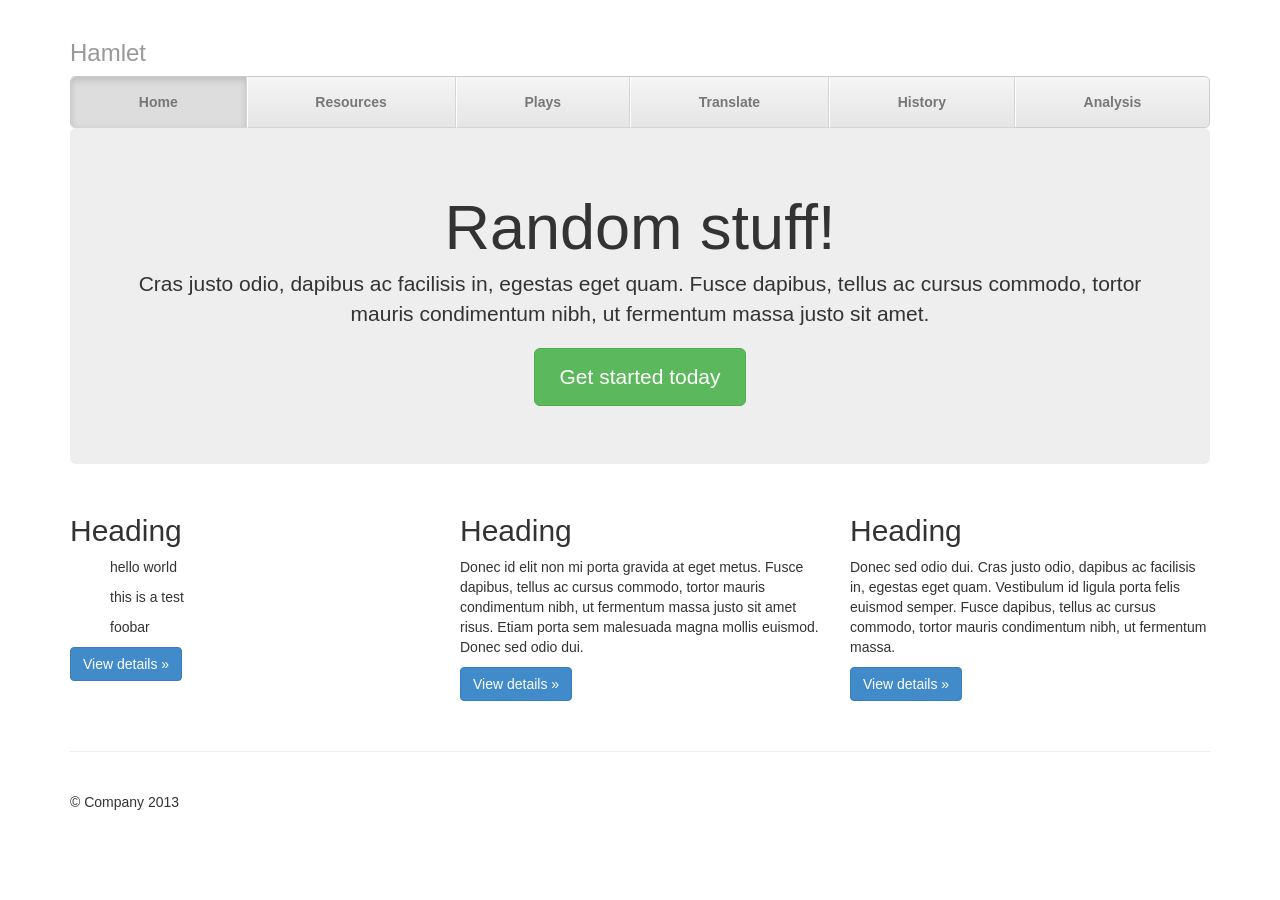
==== app/index.html @ 9dbf5915 "initial commit" ====
<!DOCTYPE html>
<html lang="en" ng-app="app">
<head>
    <meta charset="utf-8">
    <meta http-equiv="X-UA-Compatible" content="IE=edge">
    <meta name="viewport" content="width=device-width, initial-scale=1.0">
    <meta name="description" content="">
    <meta name="author" content="">

    <title>Hamlet Home</title>
    <script src="../vendor/js/angular.min.js"></script>
    <script src="../vendor/js/angular-route.min.js"></script>
    <script src="js/router.js"></script>
    <link rel="stylesheet" href="../vendor/css/bootstrap.min.css"/>
    <link rel="stylesheet" href="css/justified-nav.css"/>
</head>

<body>

<div class="container">

    <div class="masthead">
        <h3 class="text-muted">Hamlet</h3>
        <ul class="nav nav-justified">
            <li class="active"><a href="#">Home</a></li>
            <li><a href="resources.html">Resources</a></li>
            <li><a href="plays.html">Plays</a></li>
            <li><a href="translator.html">Translate</a></li>
            <li><a href="history.html">History</a></li>
            <li><a href="analysis.html">Analysis</a></li>
        </ul>
    </div>

    <!-- Jumbotron -->
    <div class="jumbotron">
        <h1>Random stuff!</h1>

        <p class="lead">Cras justo odio, dapibus ac facilisis in, egestas eget quam. Fusce dapibus, tellus ac cursus
            commodo, tortor mauris condimentum nibh, ut fermentum massa justo sit amet.</p>

        <p><a class="btn btn-lg btn-success" href="#" role="button">Get started today</a></p>
    </div>

    <!-- Example row of columns -->
    <div class="row">
        <div class="col-lg-4">
            <h2>Heading</h2>
            <div ng-controller="MainController">
                <ul ng-repeat="thing in things"> {{thing}}</ul>
            </div>
            <p><a class="btn btn-primary" href="#" role="button">View details &raquo;</a></p>
        </div>
        <div class="col-lg-4">
            <h2>Heading</h2>

            <p>Donec id elit non mi porta gravida at eget metus. Fusce dapibus, tellus ac cursus commodo, tortor mauris
                condimentum nibh, ut fermentum massa justo sit amet risus. Etiam porta sem malesuada magna mollis
                euismod. Donec sed odio dui. </p>

            <p><a class="btn btn-primary" href="#" role="button">View details &raquo;</a></p>
        </div>
        <div class="col-lg-4">
            <h2>Heading</h2>

            <p>Donec sed odio dui. Cras justo odio, dapibus ac facilisis in, egestas eget quam. Vestibulum id ligula
                porta felis euismod semper. Fusce dapibus, tellus ac cursus commodo, tortor mauris condimentum nibh, ut
                fermentum massa.</p>

            <p><a class="btn btn-primary" href="#" role="button">View details &raquo;</a></p>
        </div>
    </div>

    <!-- Site footer -->
    <div class="footer">
        <p>&copy; Company 2013</p>
    </div>

</div>

</body>
</html>
---- app/css/justified-nav.css ----
body {
    padding-top: 20px;
}

.footer {
    border-top: 1px solid #eee;
    margin-top: 40px;
    padding-top: 40px;
    padding-bottom: 40px;
}

/* Main marketing message and sign up button */
.jumbotron {
    text-align: center;
    /*background-color: transparent;*/
}
.jumbotron .btn {
    font-size: 21px;
    padding: 14px 24px;
}

/* Customize the nav-justified links to be fill the entire space of the .navbar */

.nav-justified {
    background-color: #eee;
    border-radius: 5px;
    border: 1px solid #ccc;
}
.nav-justified > li > a {
    margin-bottom: 0;
    padding-top: 15px;
    padding-bottom: 15px;
    color: #777;
    font-weight: bold;
    text-align: center;
    border-bottom: 1px solid #d5d5d5;
    background-color: #e5e5e5; /* Old browsers */
    background-repeat: repeat-x; /* Repeat the gradient */
    background-image: -moz-linear-gradient(top, #f5f5f5 0%, #e5e5e5 100%); /* FF3.6+ */
    background-image: -webkit-gradient(linear, left top, left bottom, color-stop(0%,#f5f5f5), color-stop(100%,#e5e5e5)); /* Chrome,Safari4+ */
    background-image: -webkit-linear-gradient(top, #f5f5f5 0%,#e5e5e5 100%); /* Chrome 10+,Safari 5.1+ */
    background-image: -o-linear-gradient(top, #f5f5f5 0%,#e5e5e5 100%); /* Opera 11.10+ */
    filter: progid:DXImageTransform.Microsoft.gradient( startColorstr='#f5f5f5', endColorstr='#e5e5e5',GradientType=0 ); /* IE6-9 */
    background-image: linear-gradient(top, #f5f5f5 0%,#e5e5e5 100%); /* W3C */
}
.nav-justified > .active > a,
.nav-justified > .active > a:hover,
.nav-justified > .active > a:focus {
    background-color: #ddd;
    background-image: none;
    box-shadow: inset 0 3px 7px rgba(0,0,0,.15);
}
.nav-justified > li:first-child > a {
    border-radius: 5px 5px 0 0;
}
.nav-justified > li:last-child > a {
    border-bottom: 0;
    border-radius: 0 0 5px 5px;
}

@media (min-width: 768px) {
    .nav-justified {
        max-height: 52px;
    }
    .nav-justified > li > a {
        border-left: 1px solid #fff;
        border-right: 1px solid #d5d5d5;
    }
    .nav-justified > li:first-child > a {
        border-left: 0;
        border-radius: 5px 0 0 5px;
    }
    .nav-justified > li:last-child > a {
        border-radius: 0 5px 5px 0;
        border-right: 0;
    }
}

/* Responsive: Portrait tablets and up */
@media screen and (min-width: 768px) {
    /* Remove the padding we set earlier */
    .masthead,
    .marketing,
    .footer {
        padding-left: 0;
        padding-right: 0;
    }
}
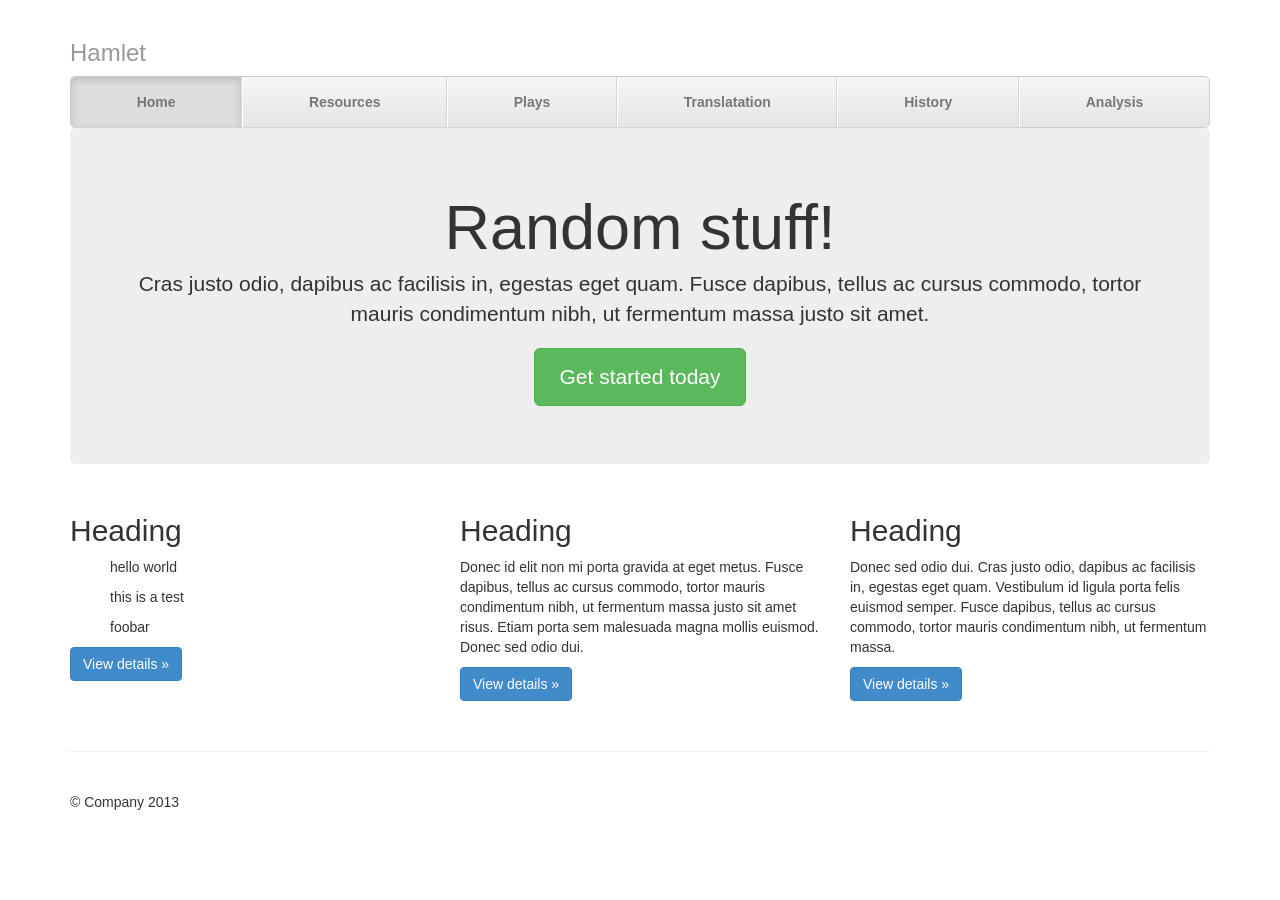
==== commit 067bfbd1: "Update index.html" ====
--- a/app/index.html
+++ b/app/index.html
@@ -25,7 +25,7 @@
             <li class="active"><a href="#">Home</a></li>
             <li><a href="resources.html">Resources</a></li>
             <li><a href="plays.html">Plays</a></li>
-            <li><a href="translator.html">Translate</a></li>
+            <li><a href="translator.html">Translatation</a></li>
             <li><a href="history.html">History</a></li>
             <li><a href="analysis.html">Analysis</a></li>
         </ul>
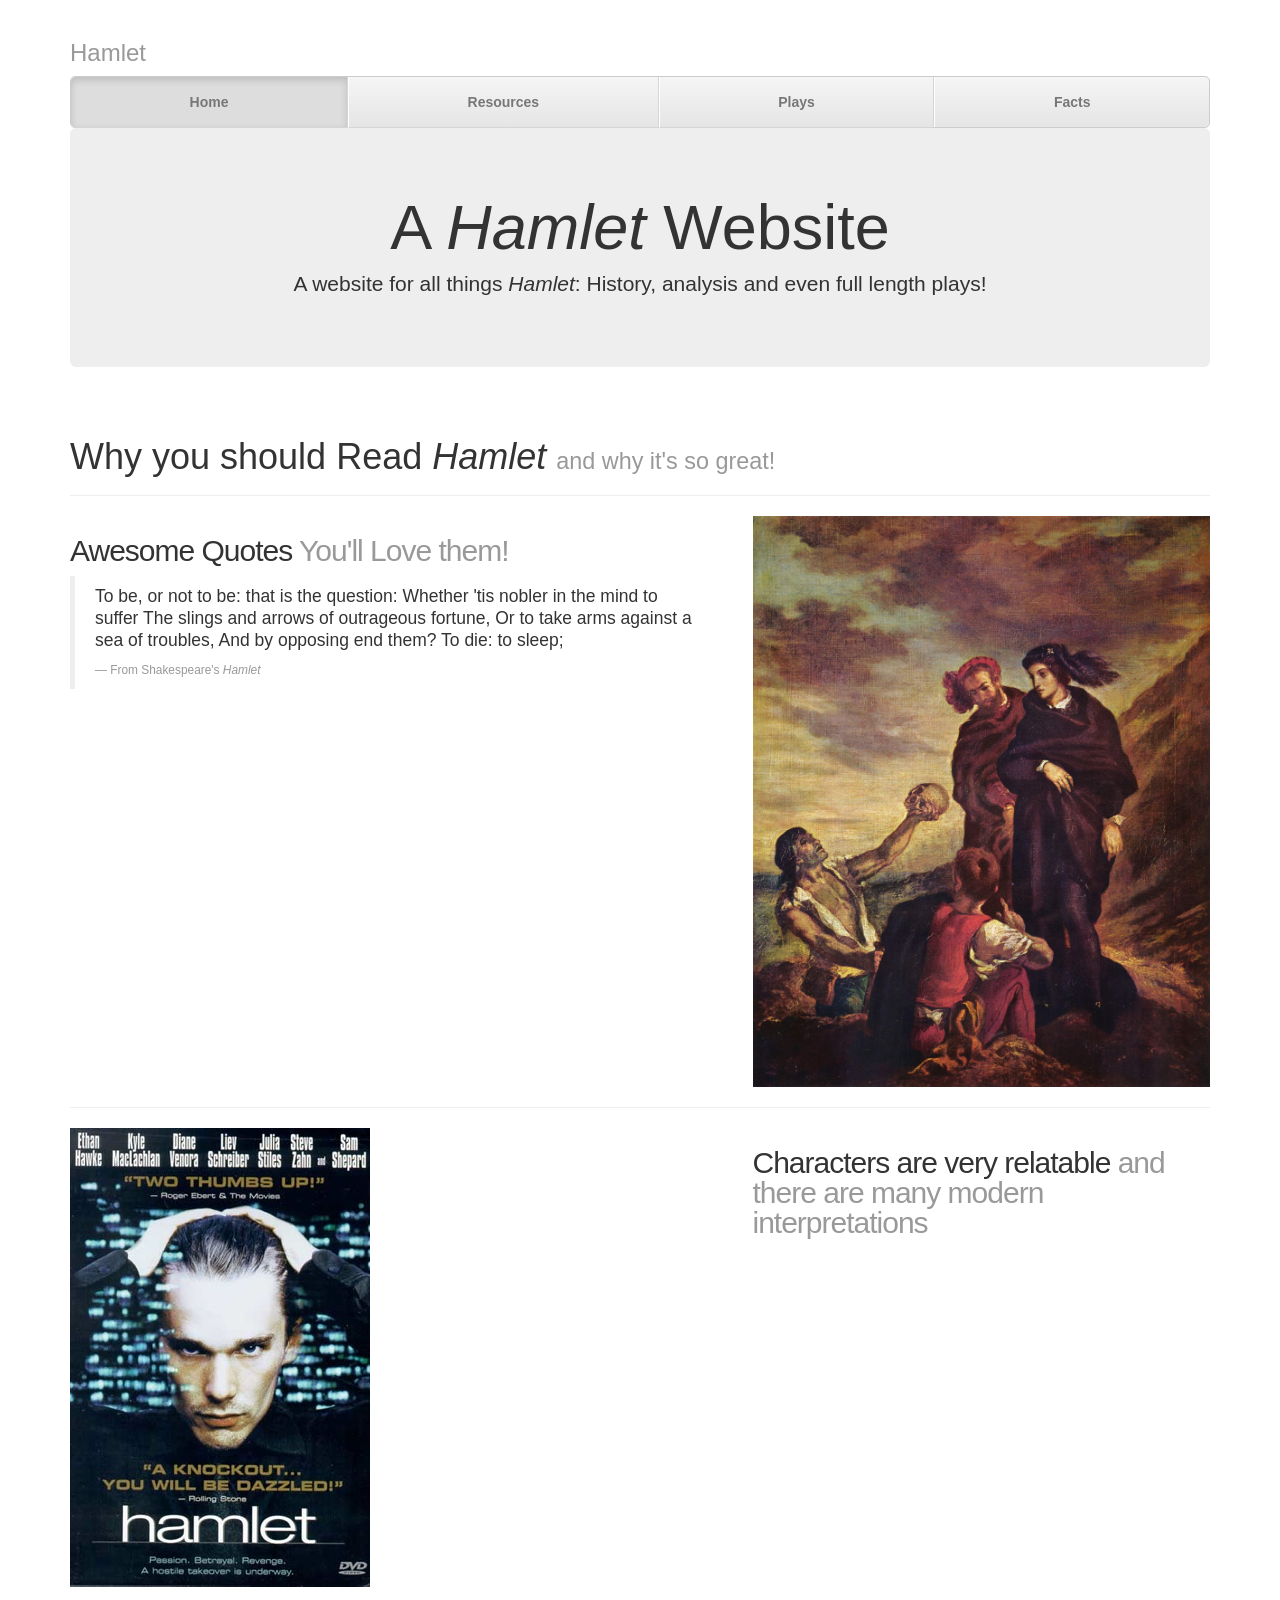
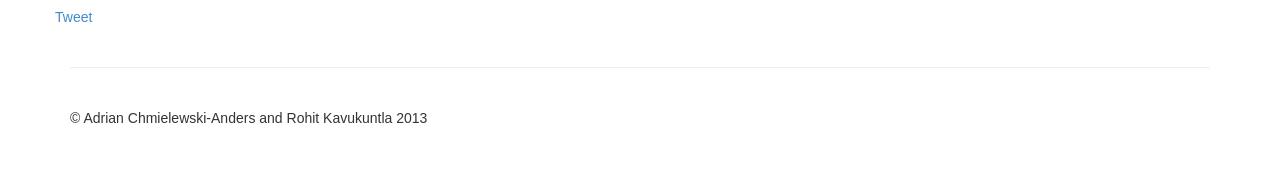
==== commit 01eb6814: "finalizing the project" ====
--- a/app/index.html
+++ b/app/index.html
@@ -1,5 +1,5 @@
 <!DOCTYPE html>
-<html lang="en" ng-app="app">
+<html lang="en" ng-app="hamlet">
 <head>
     <meta charset="utf-8">
     <meta http-equiv="X-UA-Compatible" content="IE=edge">
@@ -10,9 +10,17 @@
     <title>Hamlet Home</title>
     <script src="../vendor/js/angular.min.js"></script>
     <script src="../vendor/js/angular-route.min.js"></script>
+    <script src="../vendor/js/angular-resource.min.js"></script>
     <script src="js/router.js"></script>
     <link rel="stylesheet" href="../vendor/css/bootstrap.min.css"/>
     <link rel="stylesheet" href="css/justified-nav.css"/>
+    <style>
+        .featurette-heading {
+            font-weight: 300;
+            line-height: 1;
+            letter-spacing: -1px;
+        }
+    </style>
 </head>
 
 <body>
@@ -21,58 +29,68 @@
 
     <div class="masthead">
         <h3 class="text-muted">Hamlet</h3>
-        <ul class="nav nav-justified">
+        <ul class="nav nav-justified nav-divider">
             <li class="active"><a href="#">Home</a></li>
             <li><a href="resources.html">Resources</a></li>
             <li><a href="plays.html">Plays</a></li>
-            <li><a href="translator.html">Translatation</a></li>
-            <li><a href="history.html">History</a></li>
-            <li><a href="analysis.html">Analysis</a></li>
+            <li><a href="facts.html">Facts</a></li>
         </ul>
     </div>
 
     <!-- Jumbotron -->
     <div class="jumbotron">
-        <h1>Random stuff!</h1>
-
-        <p class="lead">Cras justo odio, dapibus ac facilisis in, egestas eget quam. Fusce dapibus, tellus ac cursus
-            commodo, tortor mauris condimentum nibh, ut fermentum massa justo sit amet.</p>
-
-        <p><a class="btn btn-lg btn-success" href="#" role="button">Get started today</a></p>
+        <h1>A <em>Hamlet</em> Website</h1>
+        <p class="lead">A website for all things <em>Hamlet</em>: History, analysis and even full length plays!</p>
     </div>
 
-    <!-- Example row of columns -->
     <div class="row">
-        <div class="col-lg-4">
-            <h2>Heading</h2>
-            <div ng-controller="MainController">
-                <ul ng-repeat="thing in things"> {{thing}}</ul>
+        <div class="col-md-12">
+            <div class="page-header">
+                <h1>
+                    Why you should Read <em>Hamlet</em> <small>and why it's so great!</small>
+                </h1>
             </div>
-            <p><a class="btn btn-primary" href="#" role="button">View details &raquo;</a></p>
         </div>
-        <div class="col-lg-4">
-            <h2>Heading</h2>
-
-            <p>Donec id elit non mi porta gravida at eget metus. Fusce dapibus, tellus ac cursus commodo, tortor mauris
-                condimentum nibh, ut fermentum massa justo sit amet risus. Etiam porta sem malesuada magna mollis
-                euismod. Donec sed odio dui. </p>
-
-            <p><a class="btn btn-primary" href="#" role="button">View details &raquo;</a></p>
+    </div>
+    <div class="row">
+        <div class="col-md-7">
+            <h2 class="featurette-heading">
+                Awesome Quotes <span class="text-muted">You'll Love them!</span>
+            </h2>
+            <blockquote>
+                <p>
+                    To be, or not to be: that is the question:
+                    Whether 'tis nobler in the mind to suffer
+                    The slings and arrows of outrageous fortune,
+                    Or to take arms against a sea of troubles,
+                    And by opposing end them? To die: to sleep;
+                </p>
+                <small>From <cite title="Hamlet">Shakespeare's <em>Hamlet</em></cite></small>
+            </blockquote>
         </div>
-        <div class="col-lg-4">
-            <h2>Heading</h2>
-
-            <p>Donec sed odio dui. Cras justo odio, dapibus ac facilisis in, egestas eget quam. Vestibulum id ligula
-                porta felis euismod semper. Fusce dapibus, tellus ac cursus commodo, tortor mauris condimentum nibh, ut
-                fermentum massa.</p>
-
-            <p><a class="btn btn-primary" href="#" role="button">View details &raquo;</a></p>
+        <div class="col-md-5">
+            <img class="img-responsive" src="res/hamlet-skull.jpg" alt="Hamlet Skull"/>
+        </div>
+    </div>
+    <hr class="divider"/>
+    <div class="row">
+        <div class="col-md-7">
+            <img class="img-responsive" src="res/hamlet-modern.jpg" alt="Modern Hamlet"/>
+        </div>
+        <div class="col-md-5">
+            <h2 class="featurette-heading pull-right">
+                Characters are very relatable <span class="text-muted">and there are many modern interpretations</span>
+            </h2>
         </div>
     </div>
 
-    <!-- Site footer -->
+    <div class="row" style="padding-top: 20px;">
+        <!-- share button(s) -->
+        <a href="https://twitter.com/share" class="twitter-share-button" data-text="Hamlet" data-size="large" data-hashtags="hamlet">Tweet</a>
+        <script>!function(d,s,id){var js,fjs=d.getElementsByTagName(s)[0],p=/^http:/.test(d.location)?'http':'https';if(!d.getElementById(id)){js=d.createElement(s);js.id=id;js.src=p+'://platform.twitter.com/widgets.js';fjs.parentNode.insertBefore(js,fjs);}}(document, 'script', 'twitter-wjs');</script>
+    </div>
     <div class="footer">
-        <p>&copy; Company 2013</p>
+        <p>&copy; Adrian Chmielewski-Anders and Rohit Kavukuntla 2013</p>
     </div>
 
 </div>
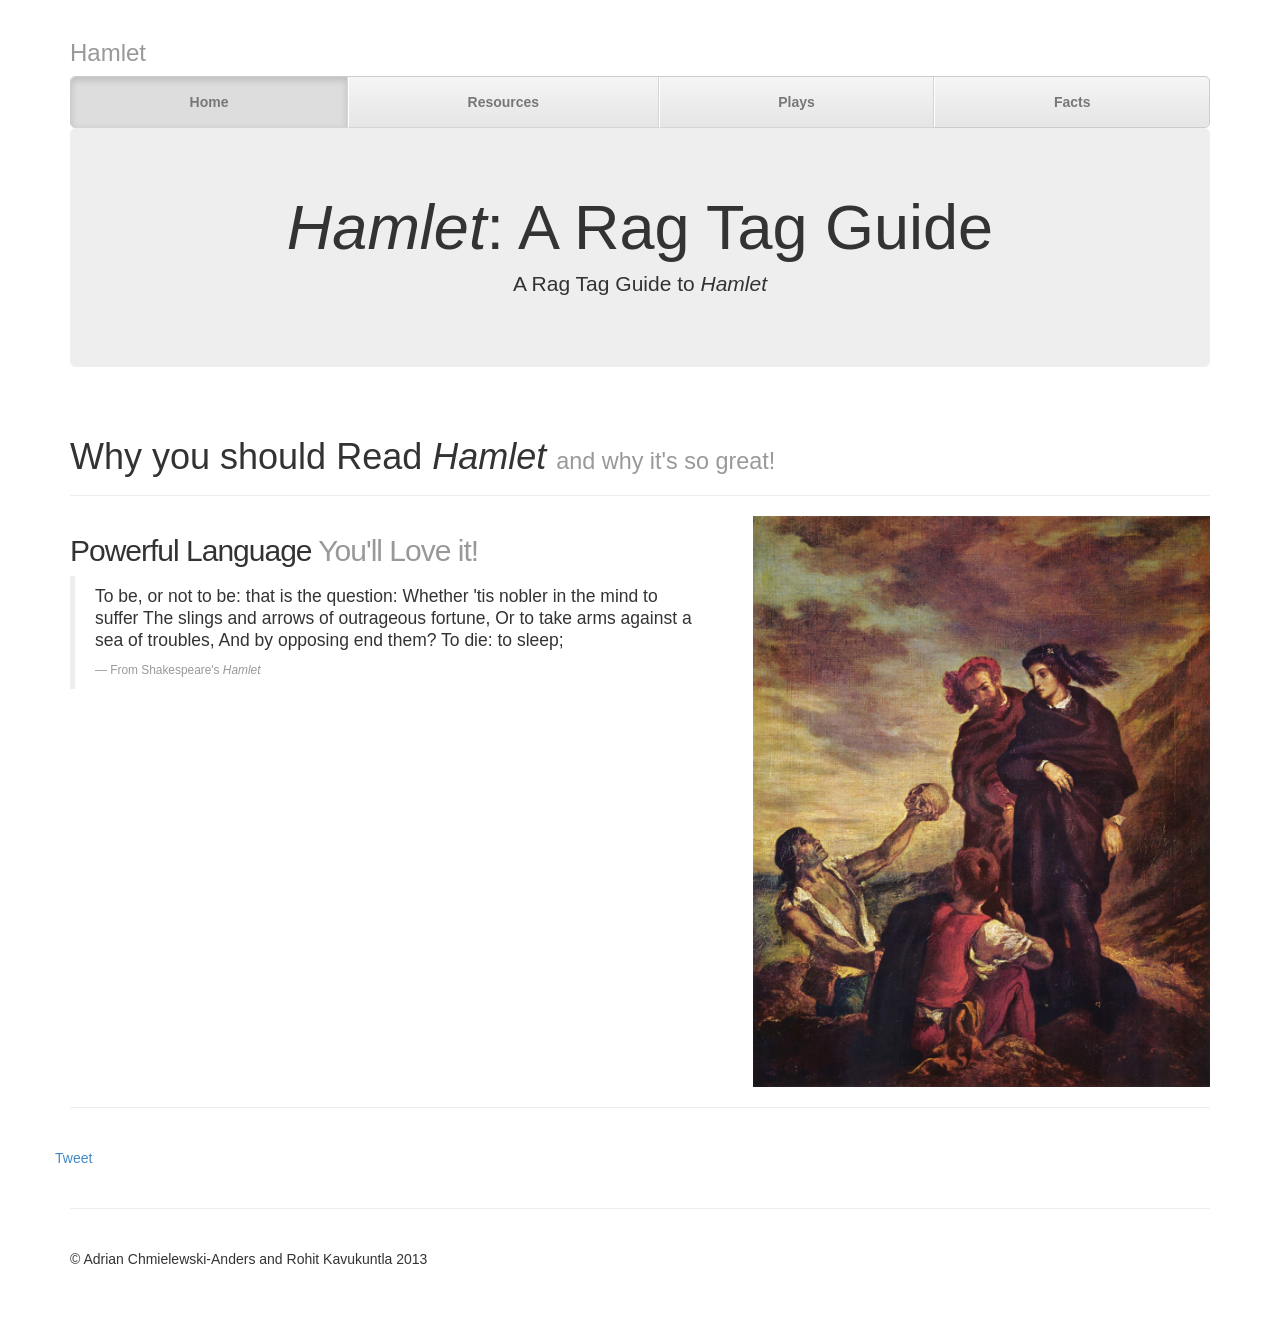
==== commit 495bf0f5: "finalizing" ====
--- a/app/index.html
+++ b/app/index.html
@@ -7,7 +7,8 @@
     <meta name="description" content="">
     <meta name="author" content="">
 
-    <title>Hamlet Home</title>
+    <title>Hamlet | Home</title>
+    <script src="../vendor/js/jQuery.min.js"></script>
     <script src="../vendor/js/angular.min.js"></script>
     <script src="../vendor/js/angular-route.min.js"></script>
     <script src="../vendor/js/angular-resource.min.js"></script>
@@ -39,15 +40,17 @@
 
     <!-- Jumbotron -->
     <div class="jumbotron">
-        <h1>A <em>Hamlet</em> Website</h1>
-        <p class="lead">A website for all things <em>Hamlet</em>: History, analysis and even full length plays!</p>
+        <h1><em>Hamlet</em>: A Rag Tag Guide</h1>
+
+        <p class="lead">A Rag Tag Guide to <em>Hamlet</em></p>
     </div>
 
     <div class="row">
         <div class="col-md-12">
             <div class="page-header">
                 <h1>
-                    Why you should Read <em>Hamlet</em> <small>and why it's so great!</small>
+                    Why you should Read <em>Hamlet</em>
+                    <small>and why it's so great!</small>
                 </h1>
             </div>
         </div>
@@ -55,7 +58,7 @@
     <div class="row">
         <div class="col-md-7">
             <h2 class="featurette-heading">
-                Awesome Quotes <span class="text-muted">You'll Love them!</span>
+                Powerful Language <span class="text-muted">You'll Love it!</span>
             </h2>
             <blockquote>
                 <p>
@@ -73,21 +76,30 @@
         </div>
     </div>
     <hr class="divider"/>
-    <div class="row">
-        <div class="col-md-7">
-            <img class="img-responsive" src="res/hamlet-modern.jpg" alt="Modern Hamlet"/>
-        </div>
-        <div class="col-md-5">
-            <h2 class="featurette-heading pull-right">
-                Characters are very relatable <span class="text-muted">and there are many modern interpretations</span>
-            </h2>
-        </div>
-    </div>
+    <!--<div class="row">-->
+        <!--<div class="col-md-7">-->
+            <!--<img class="img-responsive" src="res/hamlet-modern.jpg" alt="Modern Hamlet"/>-->
+        <!--</div>-->
+        <!--<div class="col-md-5">-->
+            <!--<h2 class="featurette-heading pull-right">-->
+                <!--Characters are very relatable <span class="text-muted">and there are many modern interpretations</span>-->
+            <!--</h2>-->
+        <!--</div>-->
+    <!--</div>-->
 
     <div class="row" style="padding-top: 20px;">
         <!-- share button(s) -->
-        <a href="https://twitter.com/share" class="twitter-share-button" data-text="Hamlet" data-size="large" data-hashtags="hamlet">Tweet</a>
-        <script>!function(d,s,id){var js,fjs=d.getElementsByTagName(s)[0],p=/^http:/.test(d.location)?'http':'https';if(!d.getElementById(id)){js=d.createElement(s);js.id=id;js.src=p+'://platform.twitter.com/widgets.js';fjs.parentNode.insertBefore(js,fjs);}}(document, 'script', 'twitter-wjs');</script>
+        <a href="https://twitter.com/share" class="twitter-share-button" data-text="Hamlet" data-size="large"
+           data-hashtags="hamlet">Tweet</a>
+        <script>!function (d, s, id) {
+            var js, fjs = d.getElementsByTagName(s)[0], p = /^http:/.test(d.location) ? 'http' : 'https';
+            if (!d.getElementById(id)) {
+                js = d.createElement(s);
+                js.id = id;
+                js.src = p + '://platform.twitter.com/widgets.js';
+                fjs.parentNode.insertBefore(js, fjs);
+            }
+        }(document, 'script', 'twitter-wjs');</script>
     </div>
     <div class="footer">
         <p>&copy; Adrian Chmielewski-Anders and Rohit Kavukuntla 2013</p>
--- a/app/css/justified-nav.css
+++ b/app/css/justified-nav.css
@@ -85,4 +85,5 @@
         padding-left: 0;
         padding-right: 0;
     }
-}+}
+
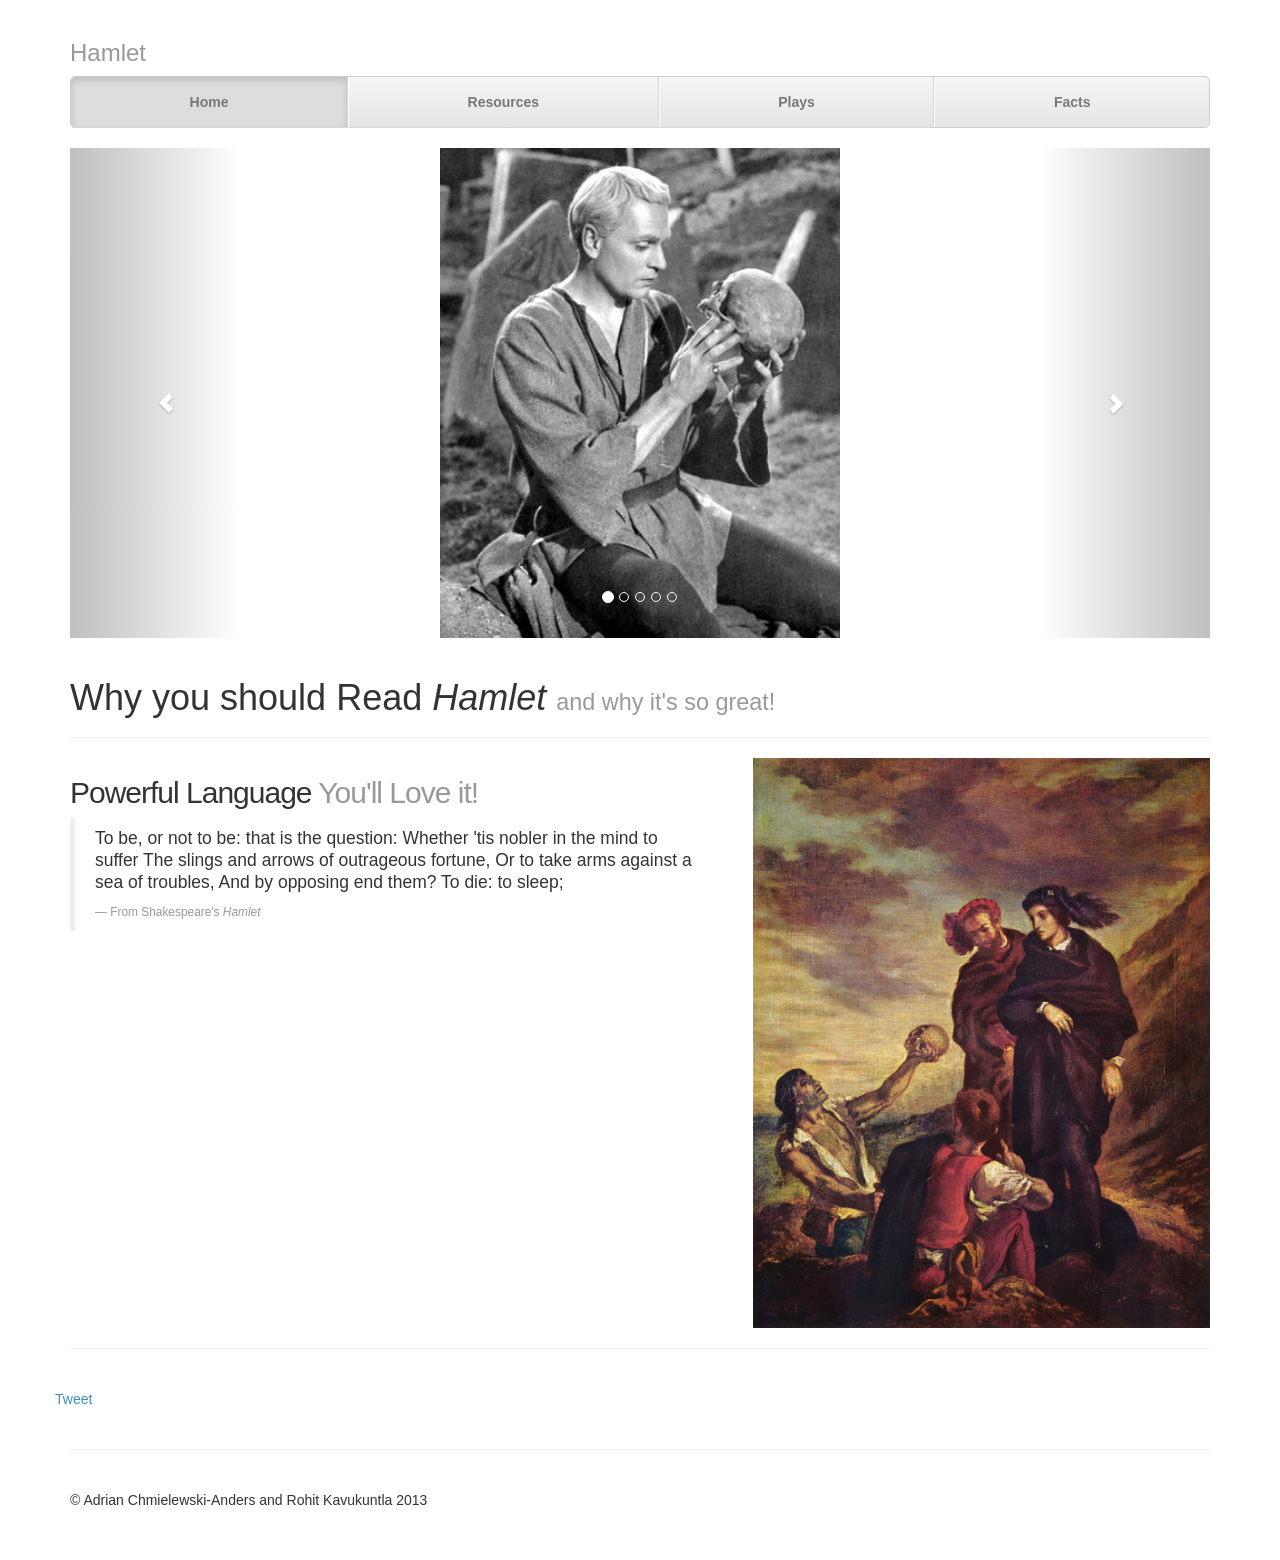
==== commit 94d168ce: "adding carousel and additional images" ====
--- a/app/index.html
+++ b/app/index.html
@@ -1,5 +1,5 @@
 <!DOCTYPE html>
-<html lang="en" ng-app="hamlet">
+<html lang="en">
 <head>
     <meta charset="utf-8">
     <meta http-equiv="X-UA-Compatible" content="IE=edge">
@@ -8,27 +8,15 @@
     <meta name="author" content="">
 
     <title>Hamlet | Home</title>
-    <script src="../vendor/js/jQuery.min.js"></script>
-    <script src="../vendor/js/angular.min.js"></script>
-    <script src="../vendor/js/angular-route.min.js"></script>
-    <script src="../vendor/js/angular-resource.min.js"></script>
-    <script src="js/router.js"></script>
     <link rel="stylesheet" href="../vendor/css/bootstrap.min.css"/>
     <link rel="stylesheet" href="css/justified-nav.css"/>
-    <style>
-        .featurette-heading {
-            font-weight: 300;
-            line-height: 1;
-            letter-spacing: -1px;
-        }
-    </style>
 </head>
 
 <body>
 
 <div class="container">
 
-    <div class="masthead">
+    <div class="masthead" style="padding-bottom: 20px;">
         <h3 class="text-muted">Hamlet</h3>
         <ul class="nav nav-justified nav-divider">
             <li class="active"><a href="#">Home</a></li>
@@ -38,13 +26,42 @@
         </ul>
     </div>
 
-    <!-- Jumbotron -->
-    <div class="jumbotron">
-        <h1><em>Hamlet</em>: A Rag Tag Guide</h1>
+    <!-- carousel -->
+    <div id="carousel" class="carousel slide" date-ride="carousel">
+        <ol class="carousel-indicators">
+            <li data-target="#carousel" data-slide-to="0" class="active"></li>
+            <li data-target="#carousel" data-slide-to="1"></li>
+            <li data-target="#carousel" data-slide-to="2"></li>
+            <li data-target="#carousel" data-slide-to="3"></li>
+            <li data-target="#carousel" data-slide-to="4"></li>
+        </ol>
 
-        <p class="lead">A Rag Tag Guide to <em>Hamlet</em></p>
+        <div class="carousel-inner">
+            <div class="item active">
+                <img class="carousel-size" src="res/hamlet.jpg" alt="Hamlet"/>
+            </div>
+            <div class="item">
+                <img class="carousel-size" src="res/hamlet-skull.jpg" alt="Hamlet Skull"/>
+            </div>
+            <div class="item">
+                <img class="carousel-size" src="res/shakespeare.jpg" alt="Shakespeare"/>
+            </div>
+            <div class="item">
+                <img class="carousel-size" src="res/hamlet-movie.jpg" alt="Hamlet Movie"/>
+            </div>
+            <div class="item">
+                <img class="carousel-size" src="res/ophelia.jpg" alt="Ophelia"/>
+            </div>
+        </div>
+
+        <!-- controls -->
+        <a class="left carousel-control" href="#carousel" data-slide="prev">
+            <span class="glyphicon glyphicon-chevron-left"></span>
+        </a>
+        <a class="right carousel-control" href="#carousel" data-slide="next">
+            <span class="glyphicon glyphicon-chevron-right"></span>
+        </a>
     </div>
-
     <div class="row">
         <div class="col-md-12">
             <div class="page-header">
@@ -76,16 +93,6 @@
         </div>
     </div>
     <hr class="divider"/>
-    <!--<div class="row">-->
-        <!--<div class="col-md-7">-->
-            <!--<img class="img-responsive" src="res/hamlet-modern.jpg" alt="Modern Hamlet"/>-->
-        <!--</div>-->
-        <!--<div class="col-md-5">-->
-            <!--<h2 class="featurette-heading pull-right">-->
-                <!--Characters are very relatable <span class="text-muted">and there are many modern interpretations</span>-->
-            <!--</h2>-->
-        <!--</div>-->
-    <!--</div>-->
 
     <div class="row" style="padding-top: 20px;">
         <!-- share button(s) -->
@@ -101,11 +108,17 @@
             }
         }(document, 'script', 'twitter-wjs');</script>
     </div>
+    <!-- footer -->
     <div class="footer">
         <p>&copy; Adrian Chmielewski-Anders and Rohit Kavukuntla 2013</p>
     </div>
 
 </div>
 
+
+<!-- load scripts faster -->
+
+<script src="../vendor/js/jQuery.min.js"></script>
+<script src="../vendor/js/bootstrap.min.js"></script>
 </body>
 </html>
--- a/app/css/justified-nav.css
+++ b/app/css/justified-nav.css
@@ -87,3 +87,13 @@
     }
 }
 
+.featurette-heading {
+    font-weight: 300;
+    line-height: 1;
+    letter-spacing: -1px;
+}
+
+.carousel-inner>.item>img {
+    margin: 0 auto;
+    height: 490px;
+}
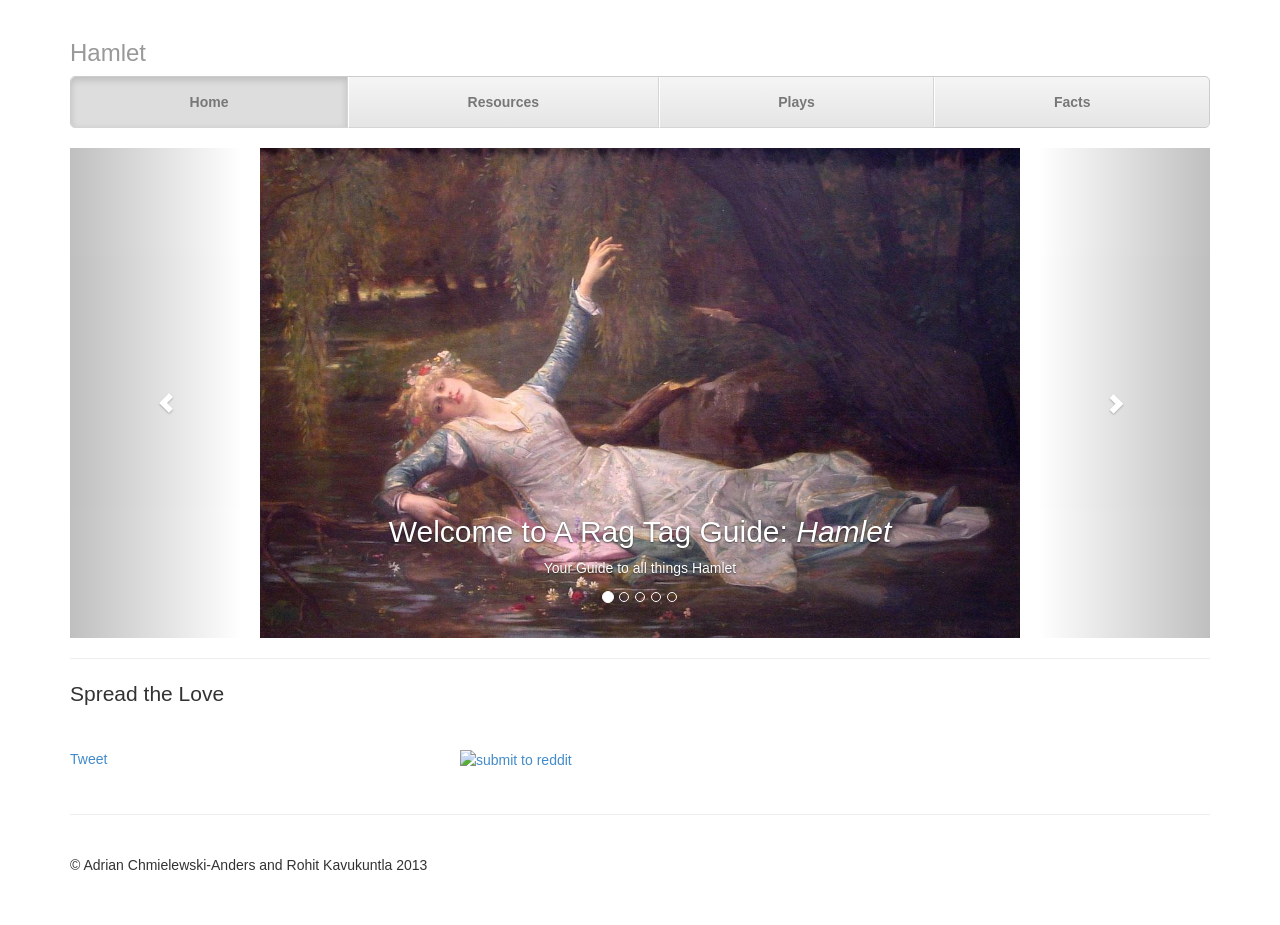
==== commit 8f6eb010: "adding welcome text to carousel" ====
--- a/app/index.html
+++ b/app/index.html
@@ -38,7 +38,16 @@
 
         <div class="carousel-inner">
             <div class="item active">
-                <img class="carousel-size" src="res/hamlet.jpg" alt="Hamlet"/>
+                <img class="carousel-size" src="res/ophelia.jpg" alt="Ophelia"/>
+
+                <div class="carousel-caption">
+                    <h2>
+                        Welcome to A Rag Tag Guide: <em>Hamlet</em>
+                    </h2>
+                    <p>
+                        Your Guide to all things Hamlet
+                    </p>
+                </div>
             </div>
             <div class="item">
                 <img class="carousel-size" src="res/hamlet-skull.jpg" alt="Hamlet Skull"/>
@@ -50,7 +59,7 @@
                 <img class="carousel-size" src="res/hamlet-movie.jpg" alt="Hamlet Movie"/>
             </div>
             <div class="item">
-                <img class="carousel-size" src="res/ophelia.jpg" alt="Ophelia"/>
+                <img class="carousel-size" src="res/hamlet.jpg" alt="Hamlet"/>
             </div>
         </div>
 
@@ -62,51 +71,23 @@
             <span class="glyphicon glyphicon-chevron-right"></span>
         </a>
     </div>
-    <div class="row">
-        <div class="col-md-12">
-            <div class="page-header">
-                <h1>
-                    Why you should Read <em>Hamlet</em>
-                    <small>and why it's so great!</small>
-                </h1>
-            </div>
-        </div>
-    </div>
-    <div class="row">
-        <div class="col-md-7">
-            <h2 class="featurette-heading">
-                Powerful Language <span class="text-muted">You'll Love it!</span>
-            </h2>
-            <blockquote>
-                <p>
-                    To be, or not to be: that is the question:
-                    Whether 'tis nobler in the mind to suffer
-                    The slings and arrows of outrageous fortune,
-                    Or to take arms against a sea of troubles,
-                    And by opposing end them? To die: to sleep;
-                </p>
-                <small>From <cite title="Hamlet">Shakespeare's <em>Hamlet</em></cite></small>
-            </blockquote>
-        </div>
-        <div class="col-md-5">
-            <img class="img-responsive" src="res/hamlet-skull.jpg" alt="Hamlet Skull"/>
-        </div>
-    </div>
     <hr class="divider"/>
 
+    <p class="lead">Spread the Love</p>
     <div class="row" style="padding-top: 20px;">
-        <!-- share button(s) -->
-        <a href="https://twitter.com/share" class="twitter-share-button" data-text="Hamlet" data-size="large"
-           data-hashtags="hamlet">Tweet</a>
-        <script>!function (d, s, id) {
-            var js, fjs = d.getElementsByTagName(s)[0], p = /^http:/.test(d.location) ? 'http' : 'https';
-            if (!d.getElementById(id)) {
-                js = d.createElement(s);
-                js.id = id;
-                js.src = p + '://platform.twitter.com/widgets.js';
-                fjs.parentNode.insertBefore(js, fjs);
-            }
-        }(document, 'script', 'twitter-wjs');</script>
+
+        <div class="col-md-2">
+            <a href="https://twitter.com/share" class="twitter-share-button" data-text="A Rag Tag Guide: Hamlet" data-size="large" data-hashtags="Hamlet" data-dnt="true">Tweet</a>
+            <script>!function(d,s,id){var js,fjs=d.getElementsByTagName(s)[0],p=/^http:/.test(d.location)?'http':'https';if(!d.getElementById(id)){js=d.createElement(s);js.id=id;js.src=p+'://platform.twitter.com/widgets.js';fjs.parentNode.insertBefore(js,fjs);}}(document, 'script', 'twitter-wjs');</script>
+        </div>
+        <div class="col-md-2">
+            <a href="http://www.tumblr.com/share" title="Share on Tumblr" style="display:inline-block; text-indent:-9999px; overflow:hidden; width:129px; height:20px; background:url('http://platform.tumblr.com/v1/share_3.png') top left no-repeat transparent;">Share on Tumblr</a>
+        </div>
+        <div class="col-md-2">
+            <a href="http://www.reddit.com/submit" onclick="window.location = 'http://www.reddit.com/submit?url=' + encodeURIComponent(window.location); return false"> <img src="http://www.reddit.com/static/spreddit7.gif" alt="submit to reddit" border="0" /> </a>
+        </div>
+
+
     </div>
     <!-- footer -->
     <div class="footer">
